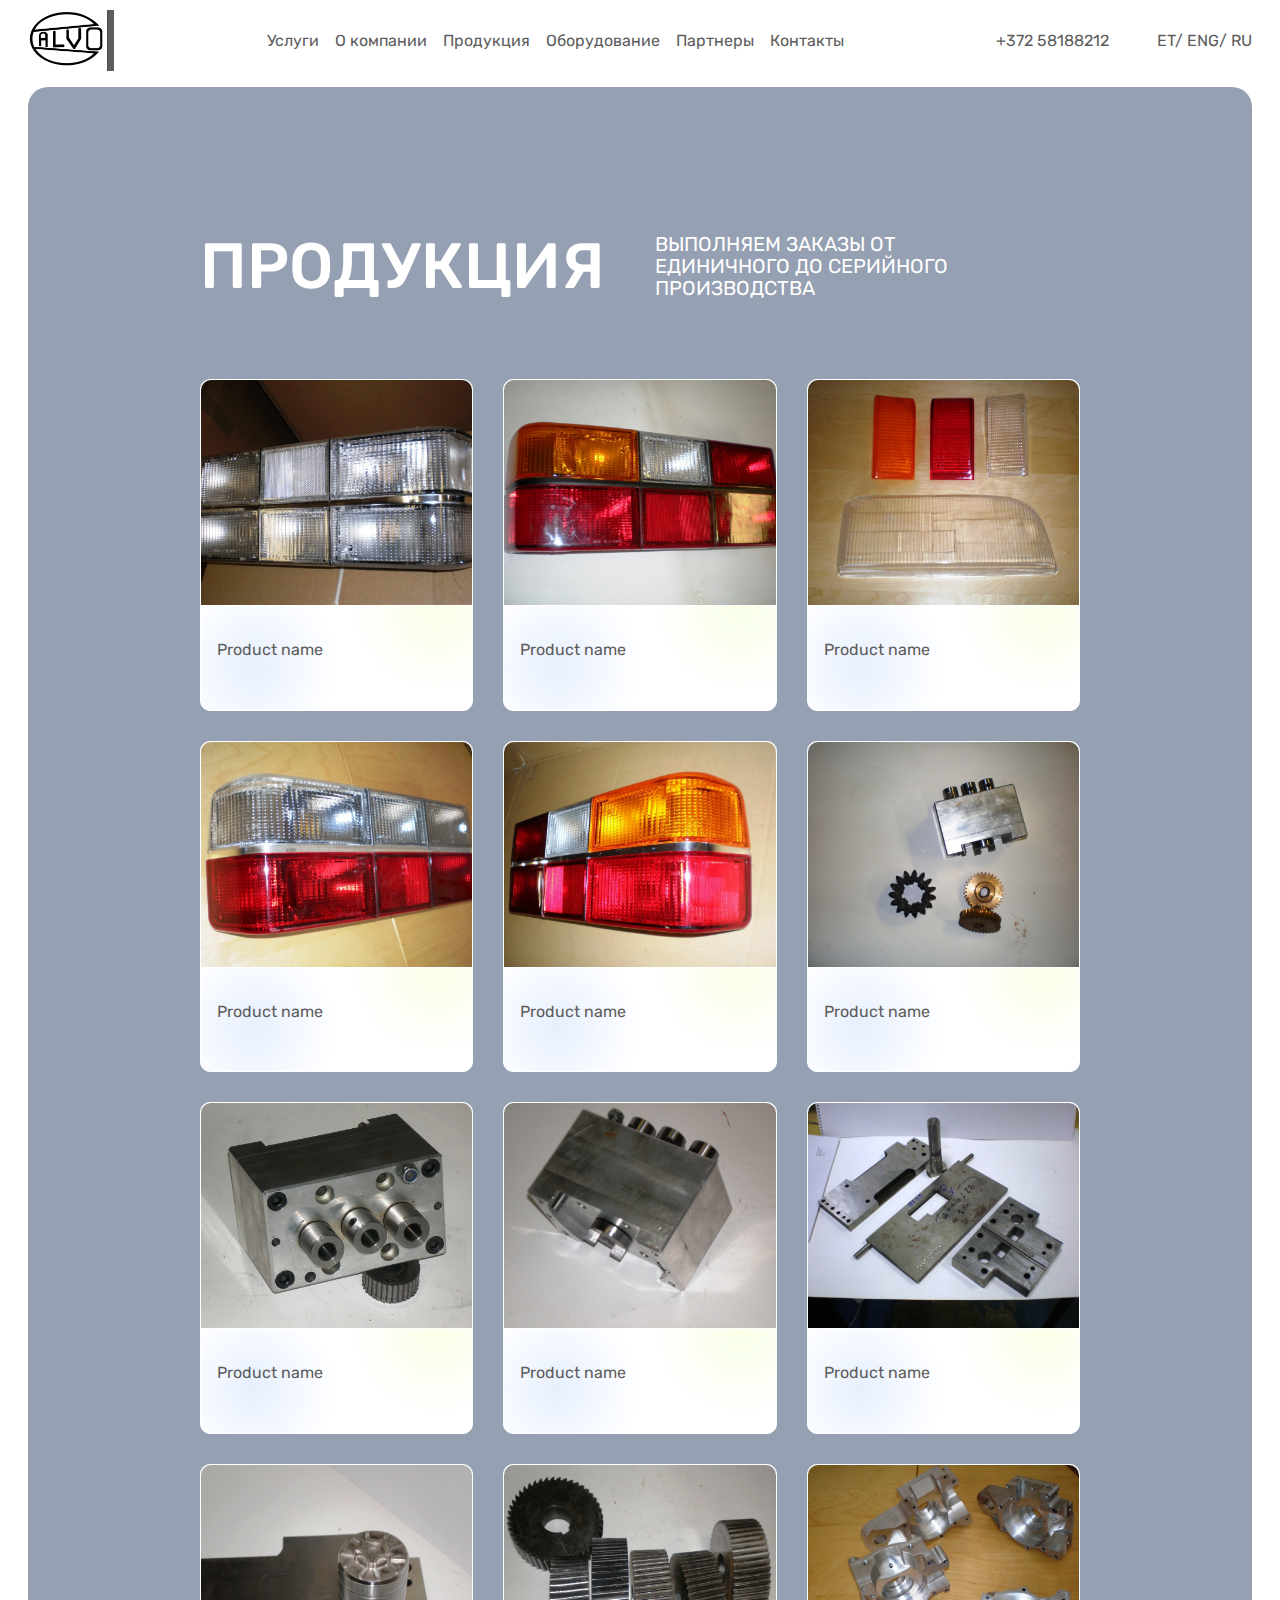
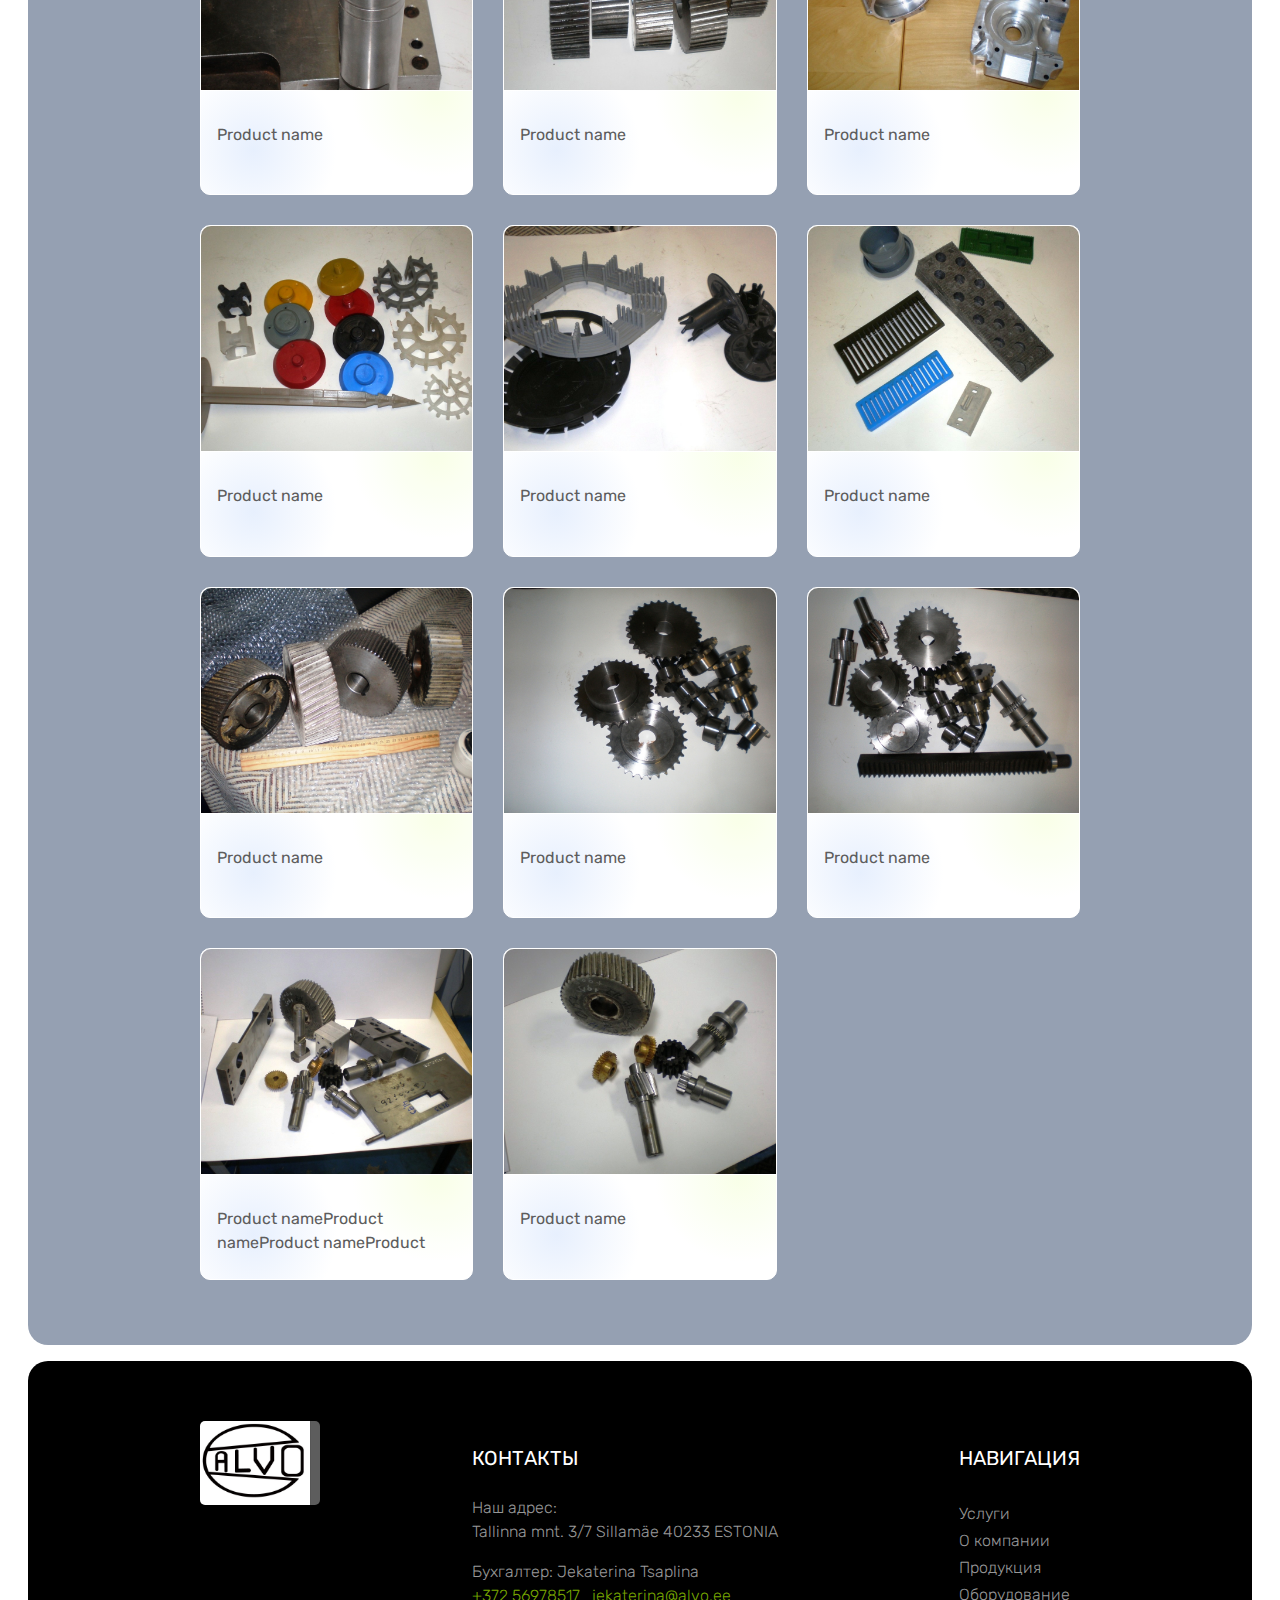
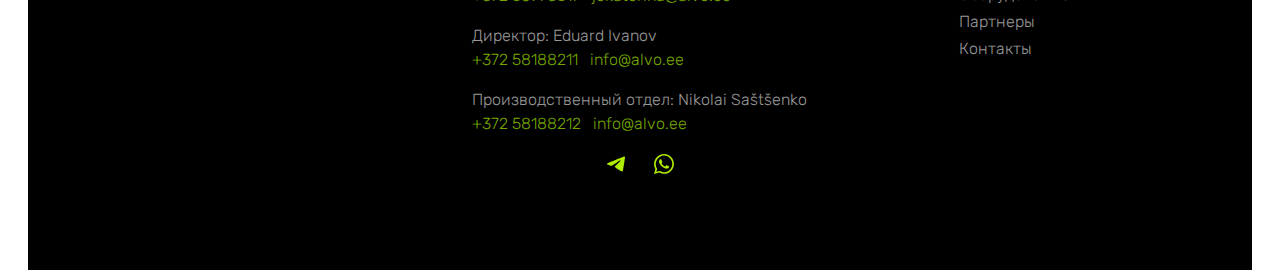
==== productPage.html @ 5276a9d8 "changes" ====
<!DOCTYPE html>
<html lang="ru">

<head>
    <meta charset="UTF-8">
    <meta http-equiv="X-UA-Compatible" content="IE=edge">
    <meta name="viewport" content="width=device-width, initial-scale=1.0">
    <title>AS ALVO: металлообработка, изготовление деталей на заказ</title>
    <link rel="stylesheet" href="https://cdn.jsdelivr.net/npm/bootstrap@4.6.2/dist/css/bootstrap.min.css"
        integrity="sha384-xOolHFLEh07PJGoPkLv1IbcEPTNtaed2xpHsD9ESMhqIYd0nLMwNLD69Npy4HI+N" crossorigin="anonymous">
    <link rel="stylesheet" href="grid.css">
    <link rel="stylesheet" href="style.css">
    <link rel="preconnect" href="https://fonts.googleapis.com">
    <link rel="preconnect" href="https://fonts.gstatic.com" crossorigin>
    <link
        href="https://fonts.googleapis.com/css2?family=Rubik:ital,wght@0,300;0,400;0,500;0,600;1,300;1,400&display=swap"
        rel="stylesheet">
    <link rel="stylesheet" href="https://cdnjs.cloudflare.com/ajax/libs/animate.css/4.1.1/animate.min.css" />

</head>

<body>
    <div class="menu__before1024">
        <div class="nav">
            <a href="#services">Услуги</a>
            <a href="#about">О компании</a>
            <a href="#products">Продукция</a>
            <a href="#machines">Оборудование</a>
            <a href="#partners">Партнеры</a>
            <a href="#footer">Контакты</a>
        </div>
        <svg class="closeicon" width="46" height="46" viewBox="0 0 46 46" fill="none"
            xmlns="http://www.w3.org/2000/svg">
            <path d="M27.7143 27.714L18.2862 18.2859" stroke="white" stroke-linecap="round" />
            <path d="M18.2857 27.714L27.7138 18.2859" stroke="white" stroke-linecap="round" />
            <path fill-rule="evenodd" clip-rule="evenodd"
                d="M13.5719 32.4281C18.7789 37.6351 27.2211 37.6351 32.4281 32.4281C37.6351 27.2211 37.6351 18.7789 32.4281 13.5719C27.2211 8.3649 18.7789 8.3649 13.5719 13.5719C8.36492 18.7789 8.36492 27.2211 13.5719 32.4281Z"
                stroke="white" />
        </svg>
    </div>

    <header>
        <div class="header__since1024">
            <img class="header__logo" src="img/logo.jpg">
            <div class="menu">
                <a href="#services">Услуги</a>
                <a href="#about">О компании</a>
                <a href="#products">Продукция</a>
                <a href="#machines">Оборудование</a>
                <a href="#partners">Партнеры</a>
                <a href="#footer">Контакты</a>
            </div>
            <div class="lang__and__phone">
                <a class="m-r-8" href=”tel:+37258188212”>+372 58188212</a>
                <div class="language">
                    <a href="#et">et/</a>
                    <a href="#eng">eng/</a>
                    <a href="#rus">ru</a>
                </div>

            </div>
        </div>
        <div class="header__before1024">
            <img class="header__logo" src="img/logo.jpg">
            <div class="language">
                <a href="#et">et/</a>
                <a href="#eng">eng/</a>
                <a href="#rus">ru</a>
            </div>
            <svg class="burger" xmlns="http://www.w3.org/2000/svg" height="40" viewBox="0 -960 960 960" width="40">
                <path
                    d="M150.693-243.616q-12.645 0-21.168-8.765-8.524-8.764-8.524-20.807t8.524-20.428Q138.048-302 150.693-302h660.614q11.67 0 20.181 8.58 8.511 8.58 8.511 20.623 0 12.043-8.511 20.612-8.511 8.569-20.181 8.569H150.693Zm0-207.692q-12.645 0-21.168-8.765-8.524-8.764-8.524-20.807t8.524-20.427q8.523-8.385 21.168-8.385h660.614q11.67 0 20.181 8.58 8.511 8.581 8.511 20.623 0 12.043-8.511 20.612-8.511 8.569-20.181 8.569H150.693Zm0-206.692q-12.645 0-21.168-8.764-8.524-8.765-8.524-20.808t8.524-20.427q8.523-8.385 21.168-8.385h660.614q11.67 0 20.181 8.581 8.511 8.58 8.511 20.623 0 12.043-8.511 20.611Q822.977-658 811.307-658H150.693Z" />
            </svg>

        </div>
    </header>
    <section id="products">
        <div class="container">
            <div class="products__header row align-items-center m-b-54 m-t-54 ">
                <div class="col-sm-12 col-5 col-lg-7 col-md-7 col-xl-6">
                    <h2 class="strong">Продукция</h2>
                </div>
                <div class=".col-12  col-lg-5 col-xl-5">
                    <h4>Выполняем заказы от единичного до серийного производства</h4>
                </div>
            </div>
            <div>
                <div class="product__list">
                    <div class="product__item">
                        <img src="img/pic10.jpg">
                        <p class="product__name">Product name</p>
                    </div>
                    <div class="product__item">
                        <img src="img/pic11.jpg">
                        <p class="product__name">Product name</p>
                    </div>
                    <div class="product__item">
                        <img src="img/pic12.jpg">
                        <p class="product__name">Product name</p>
                    </div>
                    <div class="product__item">
                        <img src="img/pic13.jpg">
                        <p class="product__name">Product name</p>
                    </div>
                    <div class="product__item">
                        <img src="img/pic14.jpg">
                        <p class="product__name">Product name</p>
                    </div>
                    <div class="product__item">
                        <img src="img/pic1.jpg">
                        <p class="product__name">Product name</p>
                    </div>
                    <div class="product__item">
                        <img src="img/pic3.jpg">
                        <p class="product__name">Product name</p>
                    </div>
                    <div class="product__item">
                        <img src="img/pic4.jpg">
                        <p class="product__name">Product name</p>
                    </div>
                    <div class="product__item">
                        <img src="img/pic5.jpg">
                        <p class="product__name">Product name</p>
                    </div>
                    <div class="product__item">
                        <img src="img/pic6.jpg">
                        <p class="product__name">Product name</p>
                    </div>
                    <div class="product__item">
                        <img src="img/pic7.jpg">
                        <p class="product__name">Product name</p>
                    </div>
                    <div class="product__item">
                        <img src="img/pic8.jpg">
                        <p class="product__name">Product name</p>
                    </div>
                    <div class="product__item">
                        <img src="img/pic19.jpg">
                        <p class="product__name">Product name</p>
                    </div>
                    <div class="product__item">
                        <img src="img/pic20.jpg">
                        <p class="product__name">Product name</p>
                    </div>
                    <div class="product__item">
                        <img src="img/pic21.jpg">
                        <p class="product__name">Product name</p>
                    </div>
                    <div class="product__item">
                        <img src="img/pic22.jpg">
                        <p class="product__name">Product name</p>
                    </div>
                    <div class="product__item">
                        <img src="img/pic23.jpg">
                        <p class="product__name">Product name</p>
                    </div>
                    <div class="product__item">
                        <img src="img/pic24.jpg">
                        <p class="product__name">Product name</p>
                    </div>
                    <div class="product__item">
                        <img src="img/pic25.jpg">
                        <p class="product__name"> Product nameProduct nameProduct nameProduct</p>
                    </div>
                    <div class="product__item">
                        <img src="img/pic26.jpg">
                        <p class="product__name">Product name</p>
                    </div>
                </div>
            </div>
        </div>
    </section>
    <section id="footer">
        <div class="container footerContainer">
            <img class="header__logo_footer" src="img/logo.jpg">
            <div class="contact__info">
                <h4>Контакты</h4>
                <p>Наш адрес:<br>Tallinna mnt. 3/7 Sillamäe 40233 ESTONIA</p>
                <p class="contact__link">Бухгалтер: Jekaterina Tsaplina<br>
                    <a class="m-r-8" href=”tel:+37256978517”>+372 56978517</a>
                    <a href="mailto:jekaterina@alvo.ee">jekaterina@alvo.ee</a>
                </p>
                <p class="contact__link">Директор: Eduard Ivanov<br>
                    <a class="m-r-8" href=”tel:+37258188211”> +372 58188211</a>
                    <a href="mailto:info@alvo.ee">info@alvo.ee</a>
                </p>
                <p class="contact__link">Производственный отдел: Nikolai Saštšenko<br>
                    <a class="m-r-8" href=”tel:+37258188212”>+372 58188212</a>
                    <a href="mailto:info@alvo.ee">info@alvo.ee</a>
                </p>
                <div class="messengers__footer m-b-30 ">
                    <a href="">
                        <svg width="24" height="24" viewBox="0 0 24 24" fill="none" xmlns="http://www.w3.org/2000/svg">
                            <path
                                d="M16.1139 9.29097C16.6659 8.73897 17.2139 7.45097 14.9139 9.01497C11.6459 11.27 8.42492 13.387 8.42492 13.387C8.09336 13.5369 7.73491 13.6183 7.37112 13.6262C7.00732 13.6341 6.64568 13.5684 6.30792 13.433C4.92792 13.019 3.31692 12.467 3.31692 12.467C3.31692 12.467 2.21692 11.776 4.09992 11.04C4.09992 11.04 12.0609 7.77297 14.8219 6.62197C15.8799 6.16197 19.4689 4.68997 19.4689 4.68997C19.4689 4.68997 21.1259 4.04497 20.9879 5.60997C20.9419 6.25397 20.5739 8.50997 20.2059 10.948C19.6529 14.399 19.0549 18.173 19.0549 18.173C19.0549 18.173 18.9629 19.231 18.1809 19.415C17.3438 19.4008 16.535 19.1096 15.8809 18.587C15.6969 18.449 12.4299 16.378 11.2329 15.366C11.1112 15.2835 11.0122 15.1715 10.9454 15.0406C10.8785 14.9096 10.8458 14.7638 10.8504 14.6168C10.855 14.4698 10.8967 14.3264 10.9716 14.1998C11.0465 14.0732 11.1522 13.9677 11.2789 13.893C12.9389 12.375 14.9179 10.488 16.1139 9.29097Z"
                                fill="#5D5D5D" />
                        </svg>
                    </a>
                    <a href="">
                        <svg width="24" height="24" viewBox="0 0 24 24" fill="none" xmlns="http://www.w3.org/2000/svg">
                            <path
                                d="M16.6 14C16.4 13.9 15.1 13.3 14.9 13.2C14.7 13.1 14.5 13.1 14.3 13.3C14.1 13.5 13.7 14.1 13.5 14.3C13.4 14.5 13.2 14.5 13 14.4C12.3 14.1 11.6 13.7 11 13.2C10.5 12.7 10 12.1 9.6 11.5C9.5 11.3 9.6 11.1 9.7 11C9.8 10.9 9.9 10.7 10.1 10.6C10.2 10.5 10.3 10.3 10.3 10.2C10.4 10.1 10.4 9.89998 10.3 9.79998C10.2 9.69998 9.7 8.49998 9.5 7.99998C9.4 7.29998 9.2 7.29998 9 7.29998C8.9 7.29998 8.7 7.29998 8.5 7.29998C8.3 7.29998 8 7.49998 7.9 7.59998C7.3 8.19998 7 8.89998 7 9.69998C7.1 10.6 7.4 11.5 8 12.3C9.1 13.9 10.5 15.2 12.2 16C12.7 16.2 13.1 16.4 13.6 16.5C14.1 16.7 14.6 16.7 15.2 16.6C15.9 16.5 16.5 16 16.9 15.4C17.1 15 17.1 14.6 17 14.2C17 14.2 16.8 14.1 16.6 14ZM19.1 4.89998C15.2 0.999976 8.9 0.999976 5 4.89998C1.8 8.09998 1.2 13 3.4 16.9L2 22L7.3 20.6C8.8 21.4 10.4 21.8 12 21.8C17.5 21.8 21.9 17.4 21.9 11.9C22 9.29997 20.9 6.79998 19.1 4.89998ZM16.4 18.9C15.1 19.7 13.6 20.2 12 20.2C10.5 20.2 9.1 19.8 7.8 19.1L7.5 18.9L4.4 19.7L5.2 16.7L5 16.4C2.6 12.4 3.8 7.39998 7.7 4.89998C11.6 2.39998 16.6 3.69998 19 7.49998C21.4 11.4 20.3 16.5 16.4 18.9Z"
                                fill="#5D5D5D" />
                        </svg>
                    </a>
                </div>

            </div>
            <div class="nav__footer">
                <h4>Навигация</h4>
                <a href="#services">Услуги</a>
                <a href="#about">О компании</a>
                <a href="#products">Продукция</a>
                <a href="#machines">Оборудование</a>
                <a href="#partners">Партнеры</a>
                <a href="#contacts">Контакты</a>
            </div>
        </div>

    </section>

    <script src="script.js"></script>
    <script src="https://cdn.jsdelivr.net/npm/jquery@3.5.1/dist/jquery.slim.min.js"
        integrity="sha384-DfXdz2htPH0lsSSs5nCTpuj/zy4C+OGpamoFVy38MVBnE+IbbVYUew+OrCXaRkfj"
        crossorigin="anonymous"></script>
    <script src="https://cdn.jsdelivr.net/npm/bootstrap@4.6.2/dist/js/bootstrap.bundle.min.js"
        integrity="sha384-Fy6S3B9q64WdZWQUiU+q4/2Lc9npb8tCaSX9FK7E8HnRr0Jz8D6OP9dO5Vg3Q9ct"
        crossorigin="anonymous"></script>
</body>

</html>
---- style.css ----
html {
    overlay scroll-behavior: smooth;

}

body {
    font-family: 'Rubik';
}

.header__since1024 {
    display: flex;
    justify-content: space-between;
    align-items: center;
    margin: 10px 20px 10px 20px;
}

.popup {
    display: none;
}

.overlay {
    display: none;
}

.header__before1024 {
    display: none;
}

.m-b-30 {
    margin-bottom: 30px;
}

.m-b-54 {
    margin-bottom: 54px;
    ;
}
.m-r-8{
margin-right: 8px;
}
.m-t-54 {
    margin-top: 54px;
}

.header__logo {
    width: 86px;
    height: 61px;
}

.menu {
    display: flex;
    gap: 16px;
    font-weight: 400;
    font-size: 16px;
    font-family: 'Rubik';
}

.menu a {
    text-decoration: none;
    color: #5D5D5D;

}

.menu a:hover {
    color: black;
}

.menu__before1024 {
    display: none;
}

.lang__and__phone {
    display: flex;
    flex-direction: row;
    gap: 40px;
}

.lang__and__phone a {
    text-decoration: none;
    color: #5D5D5D;
    text-transform: uppercase;
    font-family: 'Rubik';

}

.lang__and__phone a:hover {
    color: black;
}


#main__page {
    position: relative;
    background-image: url(img/bg.png);
    background-repeat: no-repeat;
    border-radius: 20px;
    background-size: cover;
    min-height: calc(100vh - 81px);
    height: calc(100vh - 81px);
    color: white;
    margin: 0 20px;
}

.first__screen {
    display: flex;
    flex-direction: column;
    justify-content: space-between;
    height: 100%;
}


.hero1 {
    display: flex;
    flex-direction: column;
    margin-top: 30px;
}

.hero2 {
    width: 100%;
    display: flex;
    justify-content: flex-end;
    margin-top: 54px;
}

.messengers {
    display: flex;
    align-items:center;
    justify-content: flex-end;
    margin-bottom: 100px;
    gap: 10px;
   
}
.messenger {
    display: flex;
    width: fit-content;
    height: 60px;
    align-items: center;
    border: 0.5px solid rgba(189, 201, 224, 0.7);
    background: rgba(189, 201, 224, 0.1);
    border-radius: 10px;
    padding: 8px 16px;
}
.messenger p {
    margin-bottom: 0;
    margin-right: 8px;
    font-weight: 300;
}



h1 {
    width: 100%;
    font-size: 64px;
    font-weight: 100;
    text-transform: uppercase;
    max-width: 920px;
    margin-bottom: 8px;
    margin-top: 30px;
}

.t-i-150 {
    text-indent: 150px;
}

h2 {
    width: 100%;
    font-size: 64px;
    font-weight: 100;
    text-transform: uppercase;
    max-width: 690px;
    text-align: left;
    margin: 0;
    line-height: 100%;
}

.strong {
    font-weight: 500;
}

h4 {
    font-size: 20px;
    line-height: 110%;
    font-weight: 400;
    text-transform: uppercase;
}

.grey {
    color: #5D5D5D;
    ;
}

.pills {
    display: flex;
    flex-wrap: wrap;
}

.pills span {
    border: 1px solid rgba(255, 255, 255, 0.5);
    border-radius: 50px;
    padding: 12px 24px;
    margin: 0 8px 8px 0;
    font-weight: 400;
    font-size: 16px;
}

.border__black {
    border: 1px solid #000000 !important;
}

.metalworks {
    border: 1px solid rgba(255, 255, 255, 0) !important;
    padding: 6px 12px !important;
    font-size: 24px !important;
    font-weight: 200 !important;
}

.form1 {
    display: flex;
    justify-content: space-between;
    align-items: center;
    box-sizing: border-box;
    height: 153px;
    background: rgba(189, 201, 224, 0.7);
    border-radius: 20px;
    padding: 0 40px;
    margin-bottom: 64px;


}

.form1 input {
    background: rgba(255, 255, 255, 0.8);
    border-radius: 10px;
    border: none;
    font-family: 'Rubik';
    font-style: normal;
    font-weight: 400;
    font-size: 16px;
    padding: 22px 44px 22px 44px;
    margin-right: 30px;
}

.form1 input[type=text] {
    width: 100%;
}

.limeborder {
    outline: none;
}

.limeborder:focus {
    border: 1px solid #B0EE00;
}

.send__btn {
    font-family: 'Rubik';
    font-style: normal;
    font-weight: 400;
    font-size: 16px;
    color: #000000;
    background: #B0EE00;
    border-radius: 10px;
    border: none;
    padding: 22px 44px 22px 44px;
    width: 500px;
}

.send__btn:hover {
    color: white;
    background-color: black;
    transition: background-color 0.5s;
}

.welder {
    width: 180px;
    position: absolute;
    top: 0px;
    right: 0px;
    margin-top: 90px;
    margin-right: 150px;
}

@keyframes spin {
    from {
        transform: rotate(0deg);
    }

    to {
        transform: rotate(360deg);
    }
}

.flash {
    width: 132px;
    margin-right: 200px;
    animation: spin 3s ease-out 1s;
}


.prl {
    position: relative;
}

#services {
    display: flex;
    justify-content: space-between;
    position: relative;
    background-color: #95A0B2;
    border-radius: 20px;
    color: white;
    margin: 16px 20px;
    padding: 130px 0;
}

.card__services {
    display: flex;
    flex-direction: column;
    justify-content: space-between;
    height: 100%;
    border-radius: 20px;
    border: none;
    padding: 54px 40px;
    color: #5D5D5D;
    font-family: 'Rubik';
    font-style: normal;
    font-weight: 400;
    font-size: 16px;

}

#products {
    display: flex;
    justify-content: space-between;
    position: relative;
    background-color: #95A0B2;
    border-radius: 20px;
    color: #ffffff;
    margin: 16px 20px;
    padding: 65px 0;
}

.product__list {
    display: grid;
    grid-template-columns: repeat(auto-fill, minmax(240px, 1fr));
    gap: 30px;
    align-content: flex-start;
}

.product__list img {
    display: block;
    border-radius: 10px 10px 0 0;
    width: 100%;
    height: 100%;
    object-fit: cover;
    border-bottom: #FFFFFF solid 1px;
}

.product__name {
    padding: 8px 16px;
    color: #5D5D5D;
    height: 85px;
}

.product__item {
    display: flex;
    flex-direction: column;
    gap: 8px;
    border: 1px solid #ffffff;
    border-radius: 10px;
    background: radial-gradient(30.61% 26.38% at 19.39% 86.5%, rgba(19, 103, 241, 0.1) 0%, rgba(255, 255, 255, 0.1) 100%)
        /* warning: gradient uses a rotation that is not supported by CSS and may not behave as expected */
        , radial-gradient(31.38% 24.94% at 86.99% 69.77%, rgba(183, 255, 0, 0.1) 0%, rgba(255, 255, 255, 0.1) 100%)
        /* warning: gradient uses a rotation that is not supported by CSS and may not behave as expected */
        , #FFFFFF;

}

.product__item:hover {
    border: 1px solid #B0EE00;
    border-radius: 10px;
    cursor: pointer;

}

.lime {
    color: #B0EE00;
}

.hidden {
    display: none !important;
}

.popupImage {
    flex-direction: column;
    justify-content: space-between;
    align-items: flex-end;
    padding: 50px 50px;
    z-index: 300;
    overflow: hidden;
    left: 0;
    top: 0;
    bottom: 0;
    position: relative;
    max-width: 1000px;
}

.popupImage img {
    border-radius: 10px;
    max-width: 100%;
    max-height: 100%;
}

.closeicon__popupimg {
    cursor: pointer;
    z-index: 400;
    position: absolute;
    right: 0;
    top: 0;
}


.overlayImage {
    background: rgba(0, 0, 0, 0.8);
    z-index: 1;
    overflow: hidden;
    left: 0;
    top: 0;
    bottom: 0;
    right: 0;
    width: 100%;
    position: fixed;
    display: flex;
    justify-content: center;
    align-items: center;
    user-select: none;
}

h3 {
    margin: 0;
    padding: 0;
    font-weight: 500;
    font-size: 28px;
    text-transform: uppercase;
    color: #000000;
}

.h3__card {
    display: flex;
    align-items: center;
}

.card__services p {
    margin-top: 16px;
}

.flash__small {
    width: 45px;
    margin-right: 16px;
}


p {
    line-height: 150%;
}

.order {
    display: flex;
    justify-content: flex-end;
    color: #000000;
    font-weight: 500;
}

.order:hover {
    color: #5D5D5D;
}


.first {
    background: radial-gradient(18.63% 44.9% at 37.36% 92.75%, rgba(19, 103, 241, 0.1) 0%, rgba(255, 255, 255, 0.1) 100%), radial-gradient(22.2% 32.36% at 83.73% 33.75%, rgba(183, 255, 0, 0.1) 0%, rgba(255, 255, 255, 0.1) 100%), #FFFFFF;
}

.second {
    background: radial-gradient(30.62% 45.1% at 75.67% 95.75%, rgba(19, 103, 241, 0.1) 0%, rgba(255, 255, 255, 0.1) 100%), radial-gradient(21.83% 37.5% at 52.84% 17.63%, rgba(183, 255, 0, 0.1) 0%, rgba(255, 255, 255, 0.1) 100%), #FFFFFF;
}

.third {
    background: radial-gradient(25.5% 66.39% at 92.19% 70.63%, rgba(19, 103, 241, 0.1) 0%, rgba(255, 255, 255, 0.1) 100%), radial-gradient(17.96% 33.03% at 30.84% 30.25%, rgba(183, 255, 0, 0.1) 0%, rgba(255, 255, 255, 0.1) 100%), #FFFFFF;
}

.forth {
    background: radial-gradient(22.24% 22.04% at 18.38% 82.75%, rgba(19, 103, 241, 0.1) 0%, rgba(255, 255, 255, 0.1) 100%), radial-gradient(15.47% 22.58% at 84.91% 19.13%, rgba(183, 255, 0, 0.1) 0%, rgba(255, 255, 255, 0.1) 100%), #FFFFFF;
}

.fifth {
    background: radial-gradient(30.69% 34.5% at 82.88% 23.25%, rgba(19, 103, 241, 0.1) 0%, rgba(255, 255, 255, 0.1) 100%), radial-gradient(37.82% 51.4% at 22.05% 89.5%, rgba(183, 255, 0, 0.1) 0%, rgba(255, 255, 255, 0.1) 100%), #FFFFFF;
}

.sixth {
    background: radial-gradient(23.83% 65.15% at 86.38% 82.62%, rgba(19, 103, 241, 0.1) 0%, rgba(255, 255, 255, 0.1) 100%), radial-gradient(29.57% 55.08% at 30.31% 18%, rgba(183, 255, 0, 0.1) 0%, rgba(255, 255, 255, 0.1) 100%), #FFFFFF;
}

#about {
    display: flex;
    justify-content: space-between;
    position: relative;
    background-color: white;
    padding: 130px 0;
    background: radial-gradient(28.93% 31.5% at 65.89% 84.75%, rgba(19, 103, 241, 0.1) 0%, rgba(255, 255, 255, 0.1) 100%)
        /* warning: gradient uses a rotation that is not supported by CSS and may not behave as expected */
        , radial-gradient(10.29% 9.07% at 56.04% 21.81%, rgba(183, 255, 0, 0.1) 0%, rgba(255, 255, 255, 0.1) 100%)
        /* warning: gradient uses a rotation that is not supported by CSS and may not behave as expected */
        , #FFFFFF;
}

.image__about {
    max-width: 100%;
    border-radius: 20px;
    border: none;
}

.see__products {
    color: black;
    font-weight: 500;
    font-size: 16px;
}

.see__products:hover {
    color: #5D5D5D;
}

#machines {
    background: #F3F3F3;
    border-radius: 20px;
    margin: 0 20px;
    padding: 130px 0;
}

#partners {
    padding: 130px 0;
    background: radial-gradient(11.39% 23.68% at 83.08% 31.11%, rgba(19, 103, 241, 0.1) 0%, rgba(255, 255, 255, 0.1) 100%), radial-gradient(13.55% 20.13% at 65.64% 60.86%, rgba(183, 255, 0, 0.1) 0%, rgba(255, 255, 255, 0.1) 100%), #FFFFFF;
}

.partners__logo {
    display: grid;
    grid-template-columns: repeat(auto-fill, minmax(240px, 1fr));
    gap: 30px;
    align-content: flex-start;
}

.partners__logo img {
    display: block;
    border: 1px solid #F3F3F3;
    border-radius: 20px;
    width: 100%;
    height: 100%;
    object-fit: cover;

}

.partners__logo img:hover {
    border: 1px solid #B0EE00;
    border-radius: 20px;
}



#footer {
    display: flex;
    border-radius: 20px 20px 0 0;
    background-color: #000000;
    margin: 0 20px;
    padding: 60px 0;
    margin-top: 16px;
    flex-direction: column;
}

.header__logo_footer {
    border-radius: 5px;
    width: 120px;
}

.footerContainer {
    display: flex;
    justify-content: space-between;
    color: #FFFFFF;
    align-items: flex-start;

}

.contact__link a {
    text-decoration: none;
    color: #aeee00b4;
}
.contact__link a:hover{
    color: #B0EE00;
}

.messengers__footer {
    display: flex;
    justify-content: center;
    gap: 24px
}

.nav__footer {
    display: flex;
    justify-content: center;
    flex-direction: column;
    gap: 8px;
}

.nav__footer a {
    display: flex;
    justify-content: flex-start;
    color: rgba(255, 255, 255, 0.6);
    font-weight: 300;
    text-decoration: none;
    text-align: left;

}

.nav__footer a:hover {
    color: white;
    font-weight: 300;
    text-decoration: none;
    text-align: left;
}

.contact__info p {
    color: rgba(255, 255, 255, 0.6);
    font-weight: 300;
}

/* .line {

    width: 100%;
    height: 1px;
    background: rgba(176, 238, 0, 0.4);
} */

.connect {
    font-family: 'Rubik';
    color: #000000;
    font-weight: 600;
    background-color: #B0EE00;
    border-radius: 10px;
    border: none;
    padding: 16px 30px;
}

.connect:hover {
    color: #000000;
    font-weight: 600;
    background-color: white;
    transition: background-color 0.5s;
}

.messengers__footer svg path
 {
    fill: #B0EE00;
}

.cards-wrapper {
    display: flex;
    justify-content: center;

}

.card img {
    max-width: 100%;
    max-height: 100%;
    padding: 20px 20px 0 0;
}

.card {
    margin-left: 30px;
    border: none;
    border-radius: 20px;
    width: 100%;
}

.card-body {
    min-height: 130px;
}

.card-body p {
    color: #5D5D5D;
}

.card-body h5 {
    color: black;
}

.empty__card {
    background-color: transparent;
}

.cards-wrapper :first-child {
    margin-left: 0;
}

.carousel-inner {
    padding: 1em;
}

.carousel-control-prev,
.carousel-control-next {
    background-color: #e1e1e1;
    width: 5vh;
    height: 5vh;
    border-radius: 50%;
    top: 50%;
    transform: translateY(-50%);
}

.bottombar__mob {
    display: none;
}



@media (min-width: 1200px) and (max-width: 1440px) {
    .flash {
        margin-right: 60px;
    }

    .welder {
        margin-right: 40px;
        width: 140px;
    }

    .hero2 {
        margin-top: 15px;
    }

    .send__btn {
        padding: 22px 16px 22px 16px;
        width: 100%;
        margin: 10px;
    }

    .partners__logo img {
        border: 1px solid #F3F3F3;
        border-radius: 20px;
        margin-bottom: 20px;
    }

    .bottombar__mob {
        display: none;
    }



}

@media (max-width: 1024px) {
    #main__page {
        margin: 0 10px;
        min-height: calc(100vh - 52px);
    }

    .header__since1024 {
        display: none;

    }

    .header__before1024 {
        display: flex;
        justify-content: space-between;
        align-items: center;
        margin: 10px;
    }

    .header__logo {
        width: 45.11px;
        height: 32px;
    }

    .language a {
        text-decoration: none;
        color: #5D5D5D;
        text-transform: uppercase;
        font-family: 'Rubik';

    }

    .language a:hover {
        color: black;
    }

    .menu__before1024 {
        display: flex;
        justify-content: space-between;
        align-items: flex-start;
        font-size: 24px;
        width: 0;
        left: 0;
        top: 0;
        bottom: 0;
        height: 100%;
        background: rgba(149, 160, 178, 0.9);
        backdrop-filter: blur(4px);
        border-radius: 0px 20px 20px 0px;
        position: fixed;
        z-index: 200;
        overflow: hidden;
        transition: 0.8s ease-in-out 0.5s;
    }

    .showMenu {
        width: 300px;
        transition: 0.8s ease-in-out 0.5s;

    }

    .nav {
        display: flex;
        flex-direction: column;
        align-items: flex-start;
        color: #FFFFFF;
        margin-left: 20px;
        margin-top: 54px;
        gap: 24px;
        margin-top: 100px;
    }

    .nav a {
        color: rgba(255, 255, 255, 1);
        text-align: left;
    }

    .burger svg,
    {
    cursor: pointer;
    width: 40px;
    height: 40px;
}


.closeicon {
    margin-top: 10px;
    margin-right: 20px;
    cursor: pointer;
    z-index: 400;
}

.bottombar__mob {
    display: none;
}
}

@media (min-width: 996px) and (max-width: 1200px) {
    .flash {
        margin-right: 40px;
    }

    .welder {
        margin-top: 350px;
        margin-right: 40px;
        width: 140px;
    }

    .metalworks {
        font-size: 16px !important;
    }

    .hero1 {
        margin-top: 100px;
    }

    .hero2 {
        margin-top: 100px;
    }

    .form1 {
        flex-direction: column;
        height: auto;
        padding: 20px;

    }

    .form1 input {
        padding: 16px 22px 16px 22px;
        margin: 10px 10px 0 10px;
        width: 100%;
    }

    .send__btn {
        padding: 16px 22px 16px 22px;
        width: 100%;
        margin: 10px;
    }

    .pills span {
        margin: 0 4px 4px 0;
    }

    h3 {
        font-size: 20px;
    }

    .partners__logo img {
        border: 1px solid #F3F3F3;
        border-radius: 20px;
    }

    .bottombar__mob {
        display: none;
    }

    .nav__footer {
        gap: 16px;
    }


}

@media (max-width: 995px) {

    h1,
    h2 {
        font-size: 44px;
        line-height: 120%;

    }

    .hero1,
    .hero2 {
        margin-top: 50px;
    }

    .form1 {
        flex-direction: column;
        height: auto;
        padding: 20px;

    }

    .form1 input {
        padding: 16px 22px 16px 22px;
        margin: 10px 10px 0 10px;
        width: 100%;
    }

    .send__btn {
        padding: 16px 22px 16px 22px;
        width: 100%;
        margin: 10px;
    }

    .flash {
        width: 75px;
        margin-right: 60px;
        animation: spin 3s ease-out 1s;
    }

    .welder {
        width: 120px;
        margin-top: 250px;
        margin-right: 40px;
    }

    h3 {
        font-size: 20px;
    }

    h4 {
        margin-top: 15px;
    }

    .partners__logo img,
    .product__list {
        grid-column-gap: 10px;
        grid-row-gap: 10px;

    }

    #main__page,
    #services,
    #about,
    #machines,
    #partners,
    #contacts,
    #footer,
    #products {
        padding: 60px 0;
    }

    .bottombar__mob {
        display: none;
    }

    .nav__footer {
        flex-direction: column;
        gap: 16px;
        padding: 16px 0;
    }
}

@media (max-width: 768px) {
    .t-i-150 {
        text-indent: 25px;
    }

    h1,
    h2 {
        font-size: 32px;
        line-height: 120%;
    }

    #main__page,
    #services,
    #about,
    #machines,
    #partners,
    #contacts,
    #footer,
    #products {
        padding: 30px 0;
    }

    .hero1,
    .hero2,
    .products__header {
        margin-top: 15px;
    }

    .welder {
        display: none;
    }

    .metalworks {
        font-size: 16px !important;
    }

    .pills span {
        margin: 0 4px 4px 0;
    }

    .partners__logo img {
        border-radius: 10px;
        grid-column-gap: 10px;
        grid-row-gap: 10px;
    }

    .bottombar__mob {
        display: none;
    }
}

@media (max-width: 720px) {

    .container {
        padding: 0 10px;

    }

    #main__page {
        height: calc(100vh - 52px);
        min-height: calc(100vh - 52px);
        background-image: url(img/bgxs1.png);
    }

    .first__screen {
        height: 100%;
    }

    #main__page,
    #services,
    #about,
    #machines,
    #partners,
    #contacts,
    #footer,
    #products {
        margin: 8px 0;
    }

    h1,
    h2 {
        font-size: 28px;
        line-height: 120%;
        margin-top: 10px;
    }

    .pills span {
        margin: 0 4px 4px 0;
        font-size: 14px;
        padding: 8px;
    }

    .metalworks {
        font-size: 14px !important;
        font-style: italic;
        padding: 8px 0 !important;
    }

    .hero1,
    .hero2 {
        margin-top: 0;
    }

    .welder {
        display: none;
    }

    .flash {
        width: 80px;
        margin-right: 0px;

    }

    .hero2 {
        flex-direction: column;
        justify-content: space-around;
    }

    .hero2 h2 {
        text-align: right;
        margin-bottom: 10px;
    }

    /* .form1 {
        display: none;

    } */

    /* .btn__mob {
        color: #000000;
        background: #B0EE00;
        text-align: center;
        border-radius: 10px;
        border: none;
        width: 100%;
        height: 48px;

    } */

    /* .messengers__mob {
        display: flex;
        align-items: center;
        justify-content: space-around;
        width: 50%;
        height: 48px;
        background: rgba(189, 201, 224, 0.7);
        border-radius: 10px;
    } */

    /* .bottombar__mob {
        display: flex;
        justify-content: space-between;
        align-items: center;
        gap: 10px;
        margin-bottom: 10px;

    } */

    h4 {
        font-size: 14px;
        line-height: 120%;
    }

    .card__services {
        padding: 24px 20px;
    }

    .m-b-30 {
        margin-bottom: 5px;
    }

    .m-b-54 {
        margin-bottom: 30px;
    }

    .image__about {
        border-radius: 10px;
    }

    .connect {
        width: 100%;
    }

    #about {
        background: radial-gradient(28.31% 14.8% at 64.17% 77.64%, rgba(19, 103, 241, 0.1) 0%, rgba(255, 255, 255, 0.1) 100%)
            /* warning: gradient uses a rotation that is not supported by CSS and may not behave as expected */
            , radial-gradient(20% 7.31% at 70% 12.03%, rgba(183, 255, 0, 0.1) 0%, rgba(255, 255, 255, 0.1) 100%)
            /* warning: gradient uses a rotation that is not supported by CSS and may not behave as expected */
            , #FFFFFF;
    }

    .mobile__header__about {
        text-indent: 60px;
        text-align: center;
    }

    .card-body {
        min-height: 148px;
    }

    .card {
        margin-left: 10px;
        border: none;
        border-radius: 20px;
        width: 100%;
    }

    .partners__logo,
    .product__list {
        grid-template-columns: repeat(auto-fill, minmax(150px, 1fr));
        gap: 10px;
    }

    .product__name {
        padding: 8px 10px;
    }

    .show {
        display: flex;
        transition: 2s ease-in-out 1s;
    }

    .popup {
        flex-direction: column;
        justify-content: space-between;
        align-items: flex-end;
        padding: 30px 20px;
        border-radius: 20px;
        background: rgba(149, 160, 178, 0.9);
        z-index: 300;
        overflow: hidden;
        left: 0;
        top: calc(100vh/3);
        position: fixed;

    }

    .popup__form {
        display: flex;
        flex-direction: column;
        justify-content: center;
        align-items: center;
        width: 100%;
        gap: 20px;
    }

    .popup__form input {
        border-radius: 10px;
        border: none;
        font-size: 16px;
        padding: 16px 22px;
        width: 100%;
    }

    .closeicon__popupform {
        cursor: pointer;
        z-index: 400;
        margin-top: 0;
        margin-right: 0;
        margin-bottom: 20px;
    }

    .hidden {
        display: flex;
    }

    .overlay {
        background: rgba(0, 0, 0, 0.8);
        z-index: 1;
        overflow: hidden;
        left: 0;
        top: 0;
        bottom: 0;
        width: 100%;
        height: 100vh;
        position: fixed;

    }

    .footerContainer {
        flex-direction: column;
        align-items: center;
        justify-content: center;
        text-align: center;
        font-size: 14px;

    }

    .contact__info,
    .messengers {
        align-items: center;
        justify-content: center;
    }

    .header__logo_footer {
        display: none;
    }

    .nav__footer {
        gap: 8px;
        align-items: center;
    }
    .contact__link a{
        color: #B0EE00;
    }

    .messenger p {
     font-size: 14px;
     margin-right: 0;
    }
}
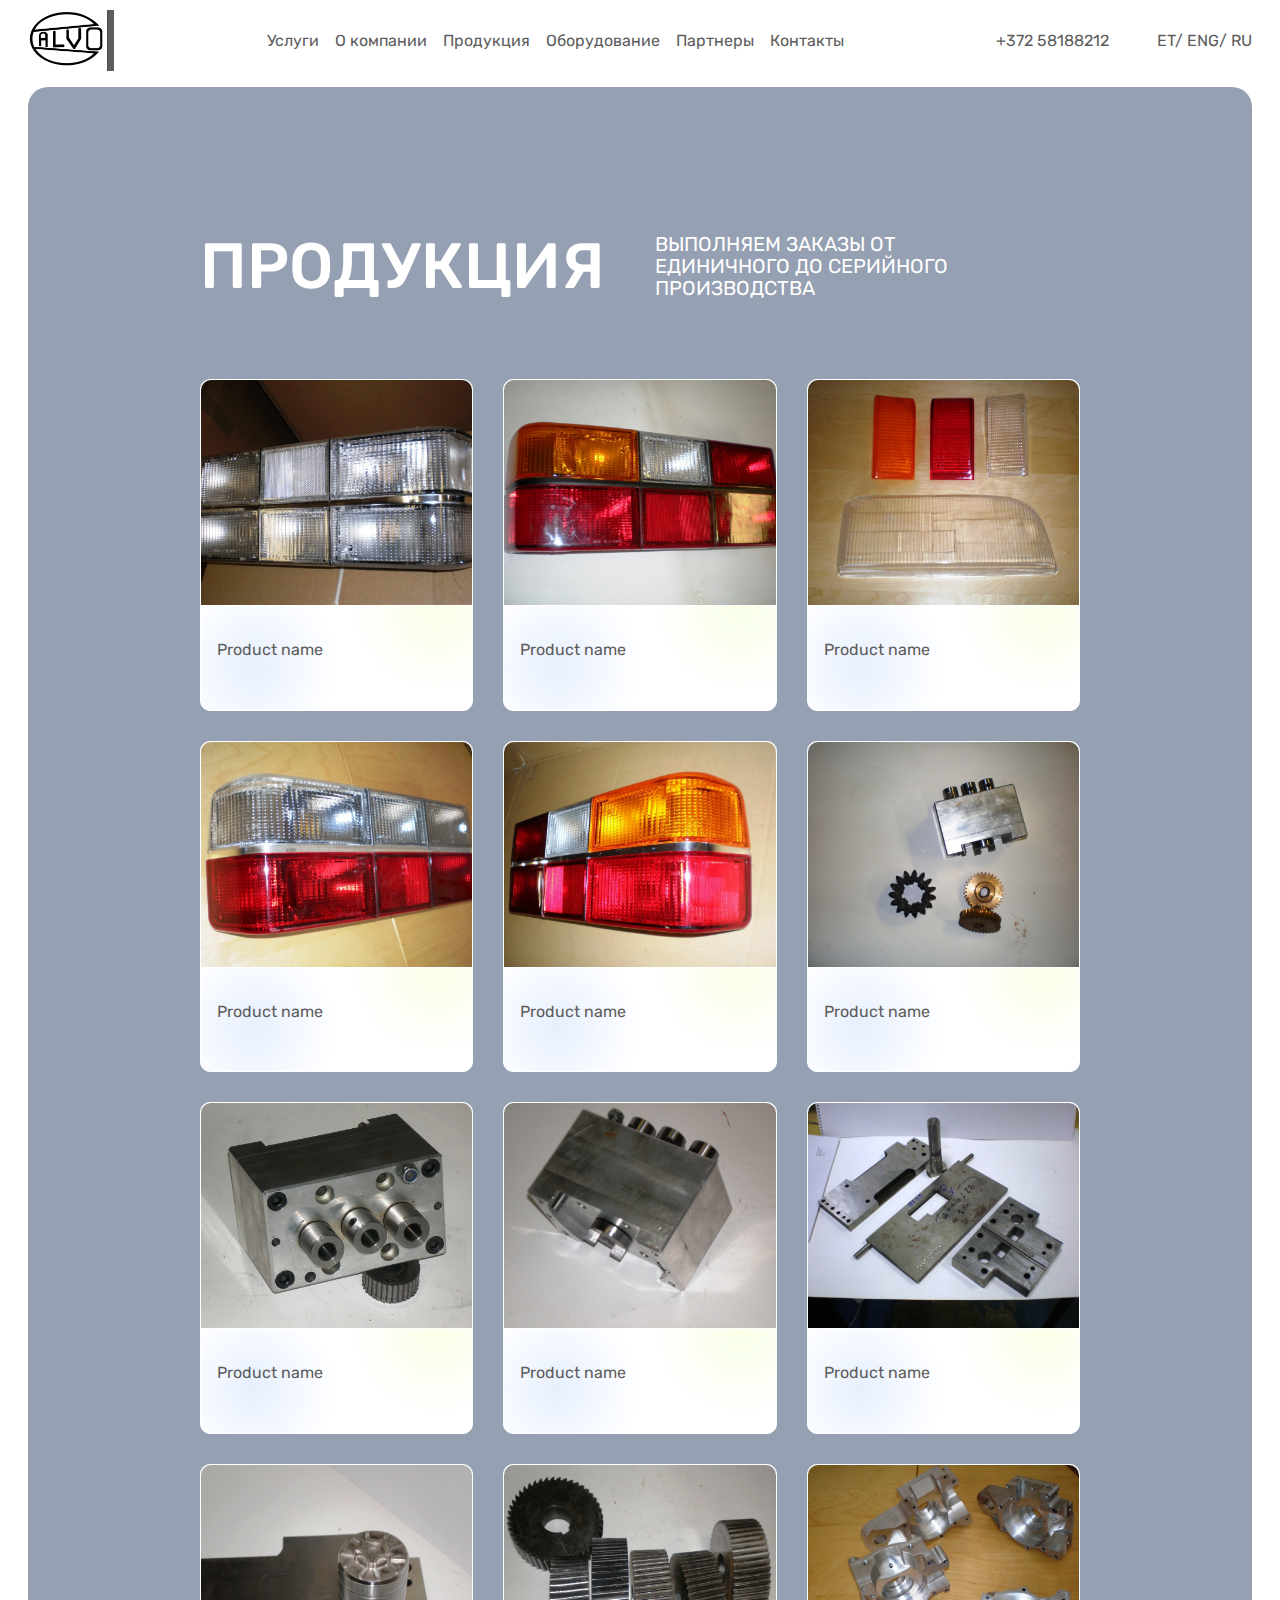
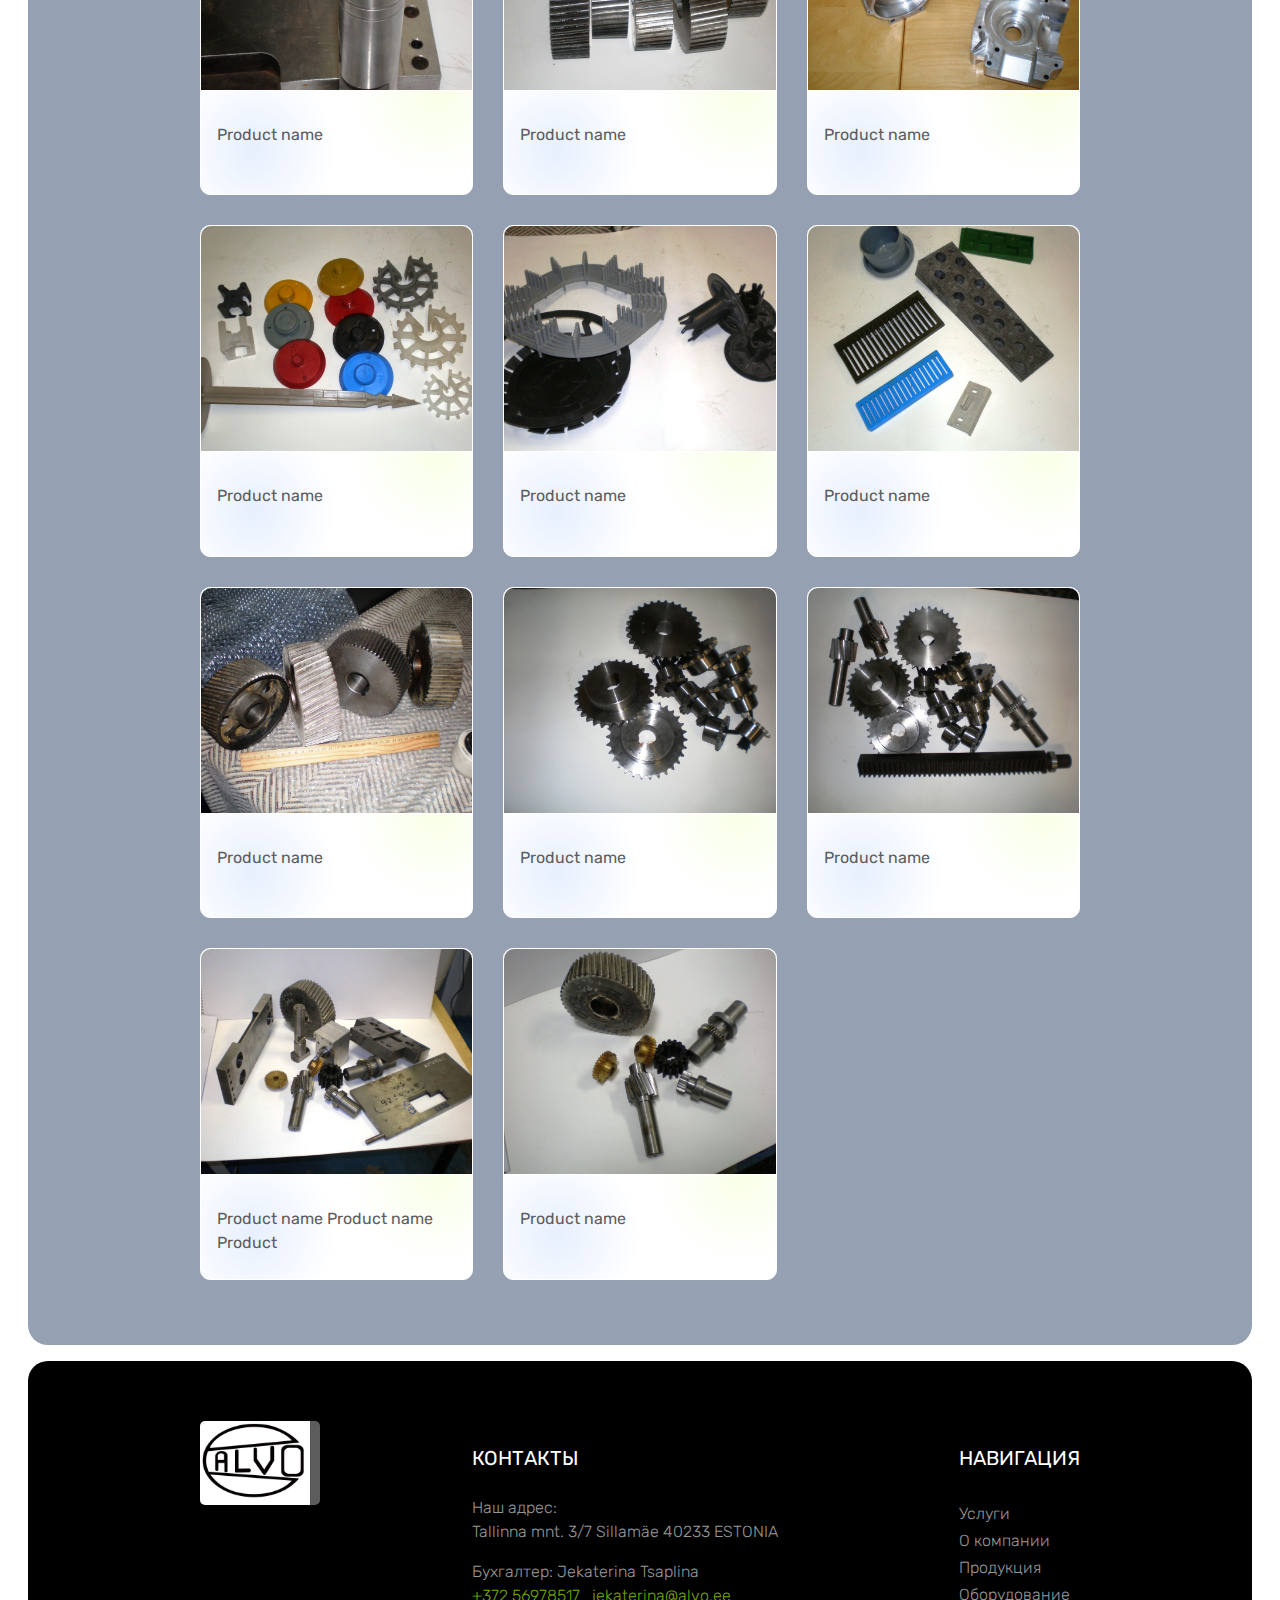
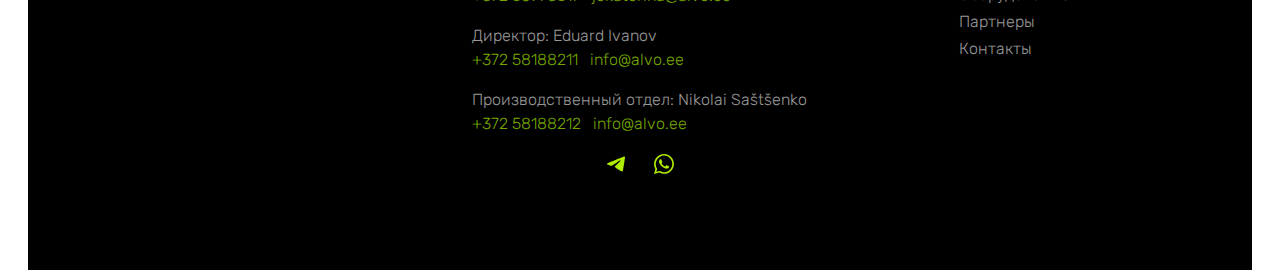
==== commit 762c7620: "nav links" ====
--- a/productPage.html
+++ b/productPage.html
@@ -22,12 +22,12 @@
 <body>
     <div class="menu__before1024">
         <div class="nav">
-            <a href="#services">Услуги</a>
-            <a href="#about">О компании</a>
-            <a href="#products">Продукция</a>
-            <a href="#machines">Оборудование</a>
-            <a href="#partners">Партнеры</a>
-            <a href="#footer">Контакты</a>
+            <a href="/Alvo_project/#services">Услуги</a>
+            <a href="/Alvo_project/#about">О компании</a>
+            <a href="/Alvo_project/productPage.html">Продукция</a>
+            <a href="/Alvo_project/#machines">Оборудование</a>
+            <a href="/Alvo_project/#partners">Партнеры</a>
+            <a href="/Alvo_project/#footer">Контакты</a>
         </div>
         <svg class="closeicon" width="46" height="46" viewBox="0 0 46 46" fill="none"
             xmlns="http://www.w3.org/2000/svg">
@@ -38,17 +38,29 @@
                 stroke="white" />
         </svg>
     </div>
-
+    <div class="overlayImage hidden">
+        <div class="popupImage container animate__animated animate__zoomIn animate__faster">
+            <svg class="closeicon__popupimg" width="46" height="46" viewBox="0 0 46 46" fill="none"
+                xmlns="http://www.w3.org/2000/svg">
+                <path d="M27.7143 27.714L18.2862 18.2859" stroke="white" stroke-linecap="round" />
+                <path d="M18.2857 27.714L27.7138 18.2859" stroke="white" stroke-linecap="round" />
+                <path fill-rule="evenodd" clip-rule="evenodd"
+                    d="M13.5719 32.4281C18.7789 37.6351 27.2211 37.6351 32.4281 32.4281C37.6351 27.2211 37.6351 18.7789 32.4281 13.5719C27.2211 8.3649 18.7789 8.3649 13.5719 13.5719C8.36492 18.7789 8.36492 27.2211 13.5719 32.4281Z"
+                    stroke="white" />
+            </svg>
+            <img src="">
+        </div>
+    </div>
     <header>
         <div class="header__since1024">
             <img class="header__logo" src="img/logo.jpg">
             <div class="menu">
-                <a href="#services">Услуги</a>
-                <a href="#about">О компании</a>
-                <a href="#products">Продукция</a>
-                <a href="#machines">Оборудование</a>
-                <a href="#partners">Партнеры</a>
-                <a href="#footer">Контакты</a>
+                <a href="/Alvo_project/#services">Услуги</a>
+                <a href="/Alvo_project/#about">О компании</a>
+                <a href="/Alvo_project/productPage.html">Продукция</a>
+                <a href="/Alvo_project/#machines">Оборудование</a>
+                <a href="/Alvo_project/#partners">Партнеры</a>
+                <a href="/Alvo_project/#footer">Контакты</a>
             </div>
             <div class="lang__and__phone">
                 <a class="m-r-8" href=”tel:+37258188212”>+372 58188212</a>
@@ -160,7 +172,7 @@
                     </div>
                     <div class="product__item">
                         <img src="img/pic25.jpg">
-                        <p class="product__name"> Product nameProduct nameProduct nameProduct</p>
+                        <p class="product__name"> Product name Product name Product</p>
                     </div>
                     <div class="product__item">
                         <img src="img/pic26.jpg">
@@ -208,12 +220,12 @@
             </div>
             <div class="nav__footer">
                 <h4>Навигация</h4>
-                <a href="#services">Услуги</a>
-                <a href="#about">О компании</a>
-                <a href="#products">Продукция</a>
-                <a href="#machines">Оборудование</a>
-                <a href="#partners">Партнеры</a>
-                <a href="#contacts">Контакты</a>
+                <a href="/Alvo_project/#services">Услуги</a>
+                <a href="/Alvo_project/#about">О компании</a>
+                <a href="/Alvo_project/productPage.html">Продукция</a>
+                <a href="/Alvo_project/#machines">Оборудование</a>
+                <a href="/Alvo_project/#partners">Партнеры</a>
+                <a href="/Alvo_project/#footer">Контакты</a>
             </div>
         </div>
 
--- a/style.css
+++ b/style.css
@@ -801,12 +801,12 @@
         position: fixed;
         z-index: 200;
         overflow: hidden;
-        transition: 0.8s ease-in-out 0.5s;
+        /* transition: 0.2s ease-in-out 0.1s; */
     }
 
     .showMenu {
         width: 300px;
-        transition: 0.8s ease-in-out 0.5s;
+        transition: 0.4s ease-in-out 0.2s;
 
     }
 
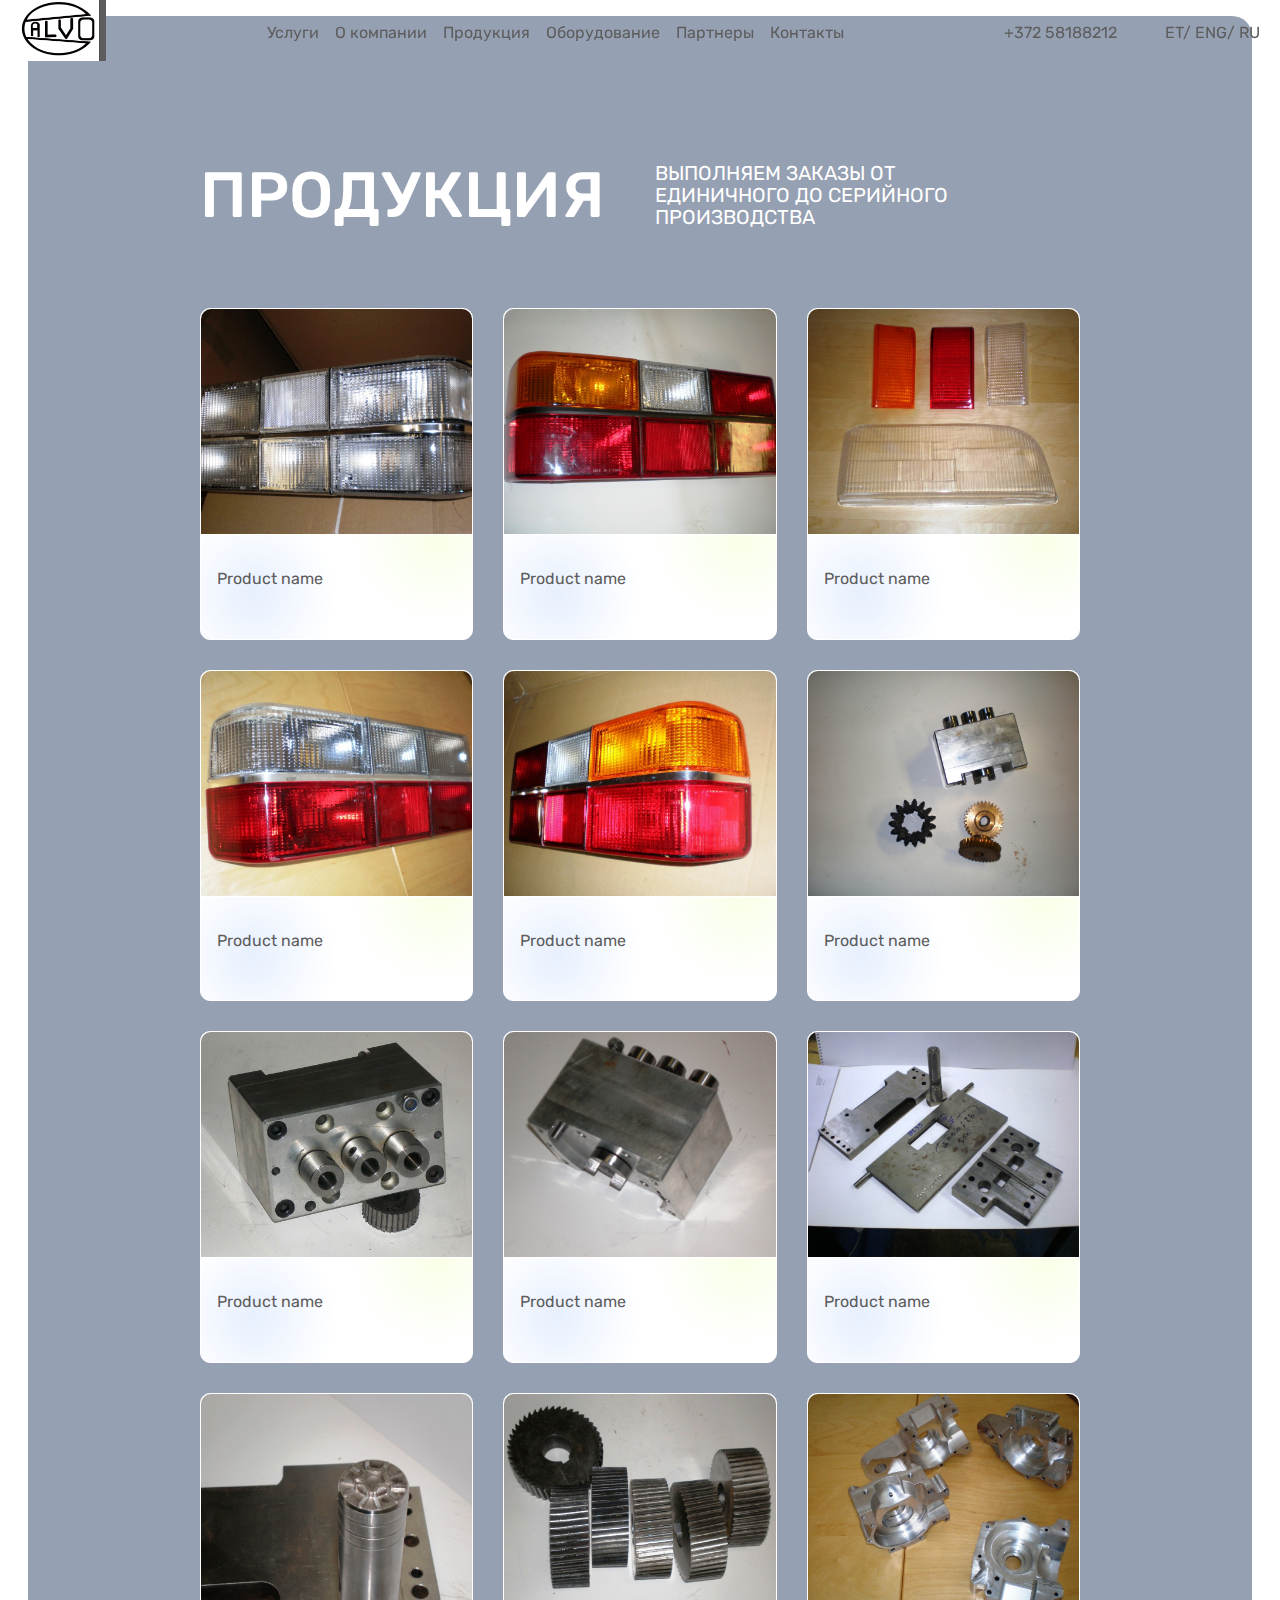
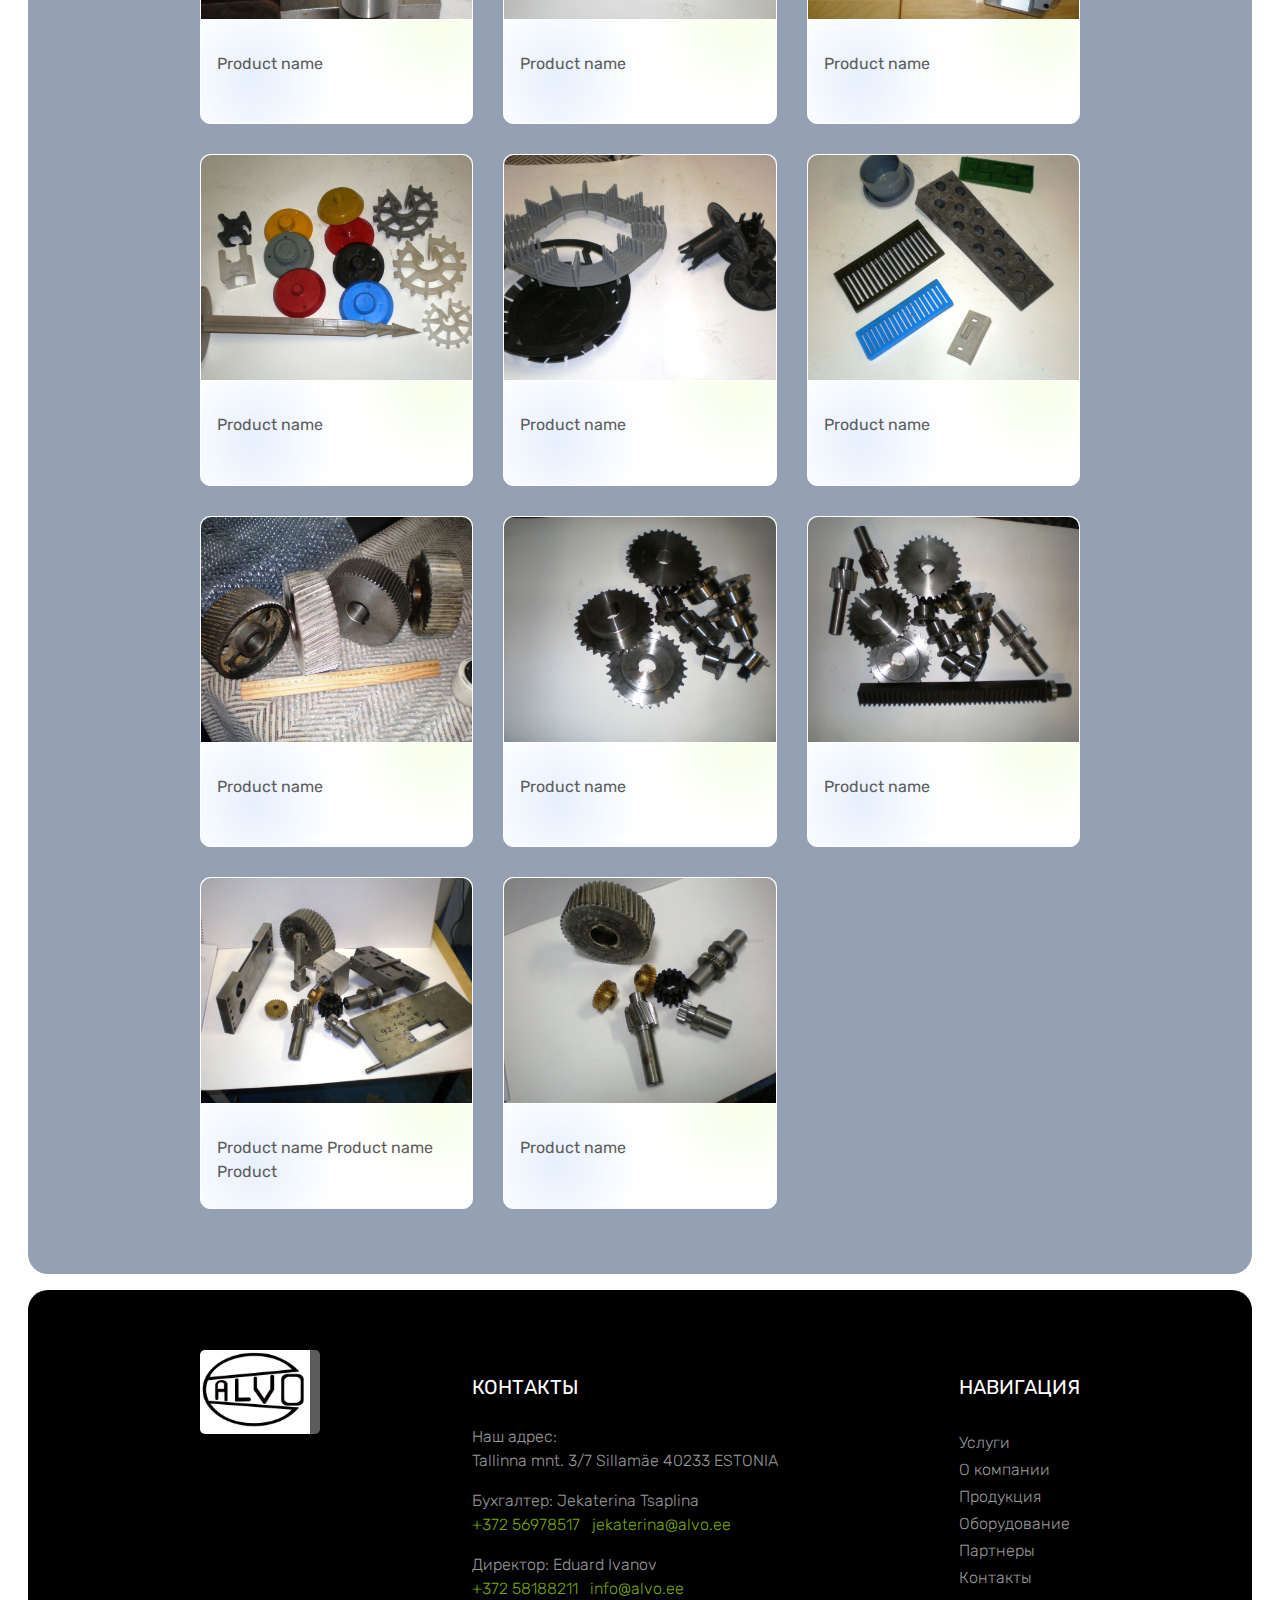
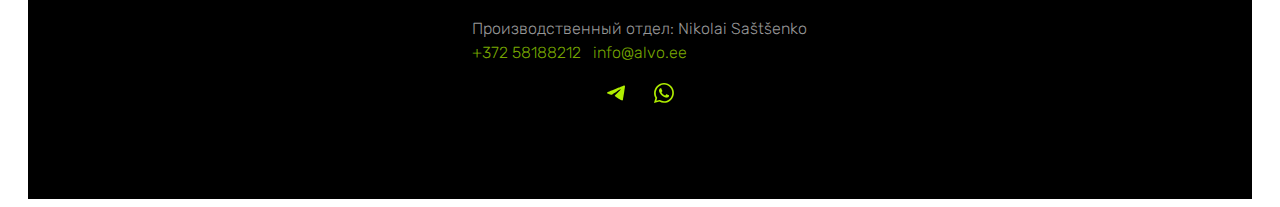
==== commit 95c9a50a: "header fixed" ====
--- a/productPage.html
+++ b/productPage.html
@@ -53,7 +53,7 @@
     </div>
     <header>
         <div class="header__since1024">
-            <img class="header__logo" src="img/logo.jpg">
+            <a href="/Alvo_project/"><img class="header__logo" src="img/logo.jpg"></a>
             <div class="menu">
                 <a href="/Alvo_project/#services">Услуги</a>
                 <a href="/Alvo_project/#about">О компании</a>
@@ -73,7 +73,7 @@
             </div>
         </div>
         <div class="header__before1024">
-            <img class="header__logo" src="img/logo.jpg">
+            <a href="/Alvo_project/"><img class="header__logo" src="img/logo.jpg"></a>
             <div class="language">
                 <a href="#et">et/</a>
                 <a href="#eng">eng/</a>
--- a/style.css
+++ b/style.css
@@ -1,5 +1,5 @@
 html {
-    overlay scroll-behavior: smooth;
+    scroll-behavior: smooth;
 
 }
 
@@ -11,7 +11,19 @@
     display: flex;
     justify-content: space-between;
     align-items: center;
-    margin: 10px 20px 10px 20px;
+    margin: 0 20px;
+    position: fixed;
+    top: 0;
+    left: 0;
+    right: 0;
+    z-index: 1;
+    transition: box-shadow, background-color .25s ease;
+
+}
+
+.header__scrolled {
+    background-color: white;
+    box-shadow: 0 12px 34px -11px rgb(65 62 101 / 10%);
 }
 
 .popup {
@@ -34,9 +46,11 @@
     margin-bottom: 54px;
     ;
 }
-.m-r-8{
-margin-right: 8px;
-}
+
+.m-r-8 {
+    margin-right: 8px;
+}
+
 .m-t-54 {
     margin-top: 54px;
 }
@@ -96,7 +110,7 @@
     min-height: calc(100vh - 81px);
     height: calc(100vh - 81px);
     color: white;
-    margin: 0 20px;
+    margin: 61px 20px 0 20px;
 }
 
 .first__screen {
@@ -122,12 +136,13 @@
 
 .messengers {
     display: flex;
-    align-items:center;
+    align-items: center;
     justify-content: flex-end;
     margin-bottom: 100px;
     gap: 10px;
-   
-}
+
+}
+
 .messenger {
     display: flex;
     width: fit-content;
@@ -138,6 +153,7 @@
     border-radius: 10px;
     padding: 8px 16px;
 }
+
 .messenger p {
     margin-bottom: 0;
     margin-right: 8px;
@@ -508,6 +524,7 @@
         , radial-gradient(10.29% 9.07% at 56.04% 21.81%, rgba(183, 255, 0, 0.1) 0%, rgba(255, 255, 255, 0.1) 100%)
         /* warning: gradient uses a rotation that is not supported by CSS and may not behave as expected */
         , #FFFFFF;
+
 }
 
 .image__about {
@@ -589,7 +606,8 @@
     text-decoration: none;
     color: #aeee00b4;
 }
-.contact__link a:hover{
+
+.contact__link a:hover {
     color: #B0EE00;
 }
 
@@ -652,8 +670,7 @@
     transition: background-color 0.5s;
 }
 
-.messengers__footer svg path
- {
+.messengers__footer svg path {
     fill: #B0EE00;
 }
 
@@ -752,8 +769,9 @@
 
 @media (max-width: 1024px) {
     #main__page {
-        margin: 0 10px;
+        margin: 40px 10px 0 10px;
         min-height: calc(100vh - 52px);
+        padding: 10px 0;
     }
 
     .header__since1024 {
@@ -765,12 +783,19 @@
         display: flex;
         justify-content: space-between;
         align-items: center;
-        margin: 10px;
+        margin: 0 10px;
+        position: fixed;
+        background-color: white;
+        top: 0;
+        left: 0;
+        right: 0;
+        z-index: 1;
+        transition: box-shadow, background-color .25s ease;
     }
 
     .header__logo {
-        width: 45.11px;
-        height: 32px;
+        width: 60px;
+        height: 100%;
     }
 
     .language a {
@@ -826,24 +851,23 @@
         text-align: left;
     }
 
-    .burger svg,
-    {
-    cursor: pointer;
-    width: 40px;
-    height: 40px;
-}
-
-
-.closeicon {
-    margin-top: 10px;
-    margin-right: 20px;
-    cursor: pointer;
-    z-index: 400;
-}
-
-.bottombar__mob {
-    display: none;
-}
+    .burger svg {
+        cursor: pointer;
+        width: 40px;
+        height: 40px;
+    }
+
+
+    .closeicon {
+        margin-top: 10px;
+        margin-right: 20px;
+        cursor: pointer;
+        z-index: 400;
+    }
+
+    .bottombar__mob {
+        display: none;
+    }
 }
 
 @media (min-width: 996px) and (max-width: 1200px) {
@@ -970,39 +994,6 @@
         grid-column-gap: 10px;
         grid-row-gap: 10px;
 
-    }
-
-    #main__page,
-    #services,
-    #about,
-    #machines,
-    #partners,
-    #contacts,
-    #footer,
-    #products {
-        padding: 60px 0;
-    }
-
-    .bottombar__mob {
-        display: none;
-    }
-
-    .nav__footer {
-        flex-direction: column;
-        gap: 16px;
-        padding: 16px 0;
-    }
-}
-
-@media (max-width: 768px) {
-    .t-i-150 {
-        text-indent: 25px;
-    }
-
-    h1,
-    h2 {
-        font-size: 32px;
-        line-height: 120%;
     }
 
     #main__page,
@@ -1016,6 +1007,39 @@
         padding: 30px 0;
     }
 
+    .bottombar__mob {
+        display: none;
+    }
+
+    .nav__footer {
+        flex-direction: column;
+        gap: 16px;
+        padding: 16px 0;
+    }
+}
+
+@media (max-width: 768px) {
+    .t-i-150 {
+        text-indent: 25px;
+    }
+
+    h1,
+    h2 {
+        font-size: 32px;
+        line-height: 120%;
+    }
+
+    /* #main__page, */
+    /* #services,
+    #about,
+    #machines,
+    #partners,
+    #contacts,
+    #footer,
+    #products {
+        padding: 30px 0;
+    } */
+
     .hero1,
     .hero2,
     .products__header {
@@ -1056,6 +1080,13 @@
         height: calc(100vh - 52px);
         min-height: calc(100vh - 52px);
         background-image: url(img/bgxs1.png);
+        margin-top: 52px !important;
+
+    }
+
+    .header__before1024 {
+        margin: 0;
+        padding: 5px;
     }
 
     .first__screen {
@@ -1296,12 +1327,13 @@
         gap: 8px;
         align-items: center;
     }
-    .contact__link a{
+
+    .contact__link a {
         color: #B0EE00;
     }
 
     .messenger p {
-     font-size: 14px;
-     margin-right: 0;
+        font-size: 14px;
+        margin-right: 0;
     }
 }